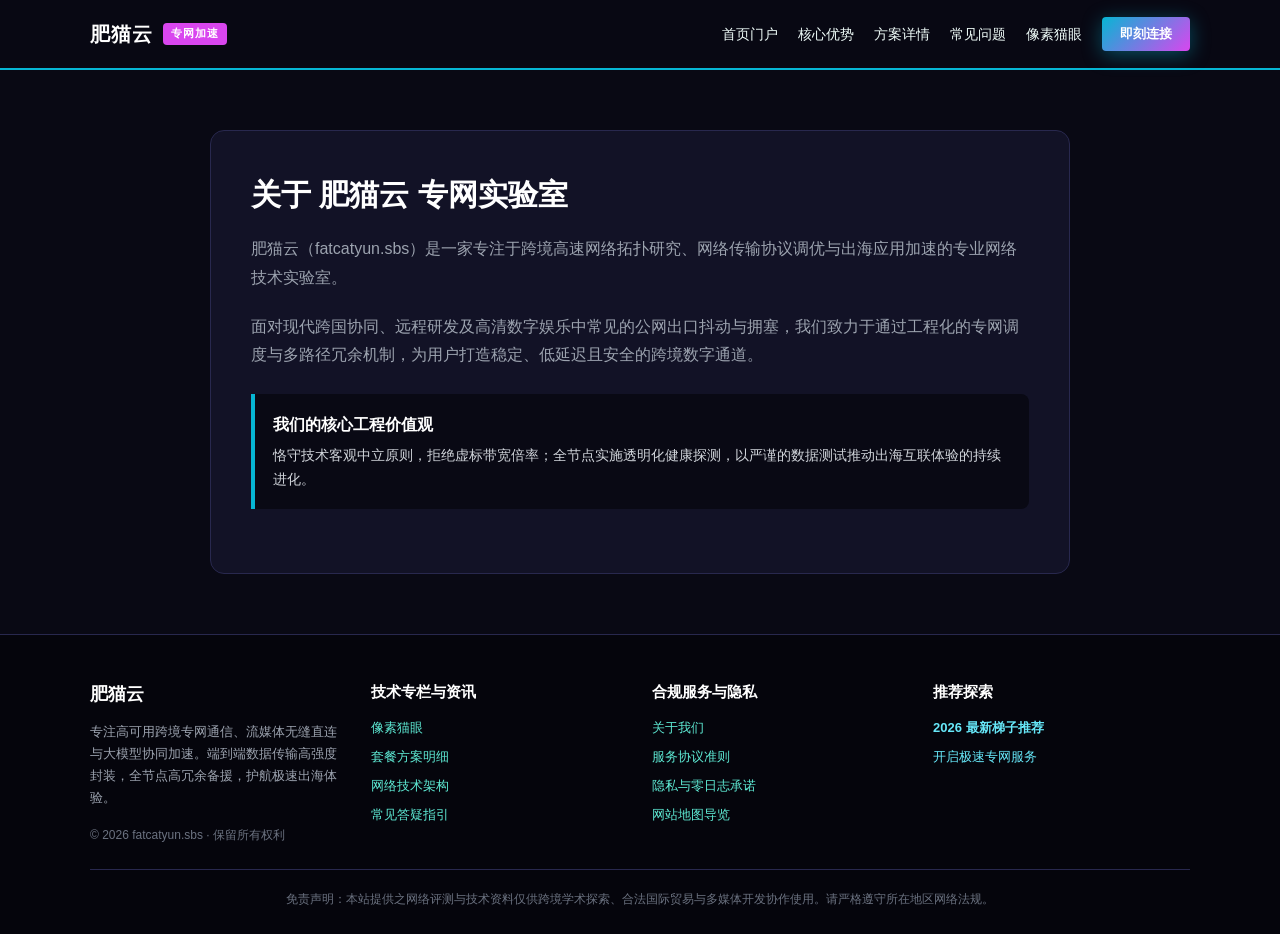
==== about.html @ 489eb7fb "feat: deploy fatcatyun.sbs unique design, card grid, SVG motion & SEO articles" ====
<!DOCTYPE html>
<html lang="zh-CN">
<head>
  <meta charset="UTF-8">
  <meta name="viewport" content="width=device-width, initial-scale=1.0">
  <title>关于极客工程组 - 肥猫云 架构溯源</title>
  <meta name="description" content="了解 肥猫云 极客网络团队如何用严苛的系统工程标准打造跨国连接底座。">
  <link rel="canonical" href="https://fatcatyun.sbs/about.html">
  <link rel="stylesheet" href="style.css">
</head>
<body>
  
  <header class="navbar">
    <div class="container nav-inner">
      <a href="index.html" class="brand-logo">
        <span>肥猫云</span>
        <span class="brand-badge">专网加速</span>
      </a>
      <nav>
        <ul class="nav-links">
          <li><a href="index.html">首页门户</a></li>
          <li><a href="index.html#features">核心优势</a></li>
          <li><a href="index.html#pricing">方案详情</a></li>
          <li><a href="index.html#faq">常见问题</a></li>
          <li><a href="pixel-cat-radar.html">像素猫眼</a></li>
          <li><a href="https://ww012.twilightaff.com/#/?code=A56DH1Af" class="btn-aff-cta" target="_blank" rel="nofollow" style="padding: 7px 18px; font-size: 13px;">即刻连接</a></li>
        </ul>
      </nav>
    </div>
  </header>


  <main style="padding: 60px 0;">
    <div class="container" style="max-width: 860px; background:#121226; border:1px solid #28284e; border-radius:14px; padding:40px;">
      
        <h1 style="font-size:30px; font-weight:800; color:#fff; margin-bottom:16px;">关于 肥猫云 专网实验室</h1>
        <p style="color:#9ca3af; line-height:1.8; margin-bottom:20px;">
          肥猫云（fatcatyun.sbs）是一家专注于跨境高速网络拓扑研究、网络传输协议调优与出海应用加速的专业网络技术实验室。
        </p>
        <p style="color:#9ca3af; line-height:1.8; margin-bottom:20px;">
          面对现代跨国协同、远程研发及高清数字娱乐中常见的公网出口抖动与拥塞，我们致力于通过工程化的专网调度与多路径冗余机制，为用户打造稳定、低延迟且安全的跨境数字通道。
        </p>
        <div style="background:#090914; border-left:4px solid #06b6d4; padding:18px; margin:24px 0; border-radius:0 8px 8px 0;">
          <h4 style="color:#fff; font-size:16px; margin-bottom:6px;">我们的核心工程价值观</h4>
          <p style="color:#d1d5db; font-size:14px; line-height:1.7;">
            恪守技术客观中立原则，拒绝虚标带宽倍率；全节点实施透明化健康探测，以严谨的数据测试推动出海互联体验的持续进化。
          </p>
        </div>
        
    </div>
  </main>

  
  <footer>
    <div class="container">
      <div class="footer-grid">
        <div>
          <div style="font-weight: 800; font-size: 18px; color: #fff; margin-bottom: 12px;">肥猫云</div>
          <p style="line-height: 1.7; font-size: 13px; color: #9ca3af; margin-bottom: 16px;">
            专注高可用跨境专网通信、流媒体无缝直连与大模型协同加速。端到端数据传输高强度封装，全节点高冗余备援，护航极速出海体验。
          </p>
          <div style="font-size: 12px; color: #6b7280;">© 2026 fatcatyun.sbs · 保留所有权利</div>
        </div>
        <div>
          <h4 style="color: #fff; font-size: 15px; margin-bottom: 14px;">技术专栏与资讯</h4>
          <ul class="footer-links">
            <li><a href="pixel-cat-radar.html">像素猫眼</a></li>
            <li><a href="index.html#pricing">套餐方案明细</a></li>
            <li><a href="index.html#features">网络技术架构</a></li>
            <li><a href="index.html#faq">常见答疑指引</a></li>
          </ul>
        </div>
        <div>
          <h4 style="color: #fff; font-size: 15px; margin-bottom: 14px;">合规服务与隐私</h4>
          <ul class="footer-links">
            <li><a href="about.html">关于我们</a></li>
            <li><a href="terms.html">服务协议准则</a></li>
            <li><a href="privacy.html">隐私与零日志承诺</a></li>
            <li><a href="sitemap.html">网站地图导览</a></li>
          </ul>
        </div>
        <div>
          <h4 style="color: #fff; font-size: 15px; margin-bottom: 14px;">推荐探索</h4>
          <ul class="footer-links">
            <li><a href="https://dajichang.mom/" target="_blank" style="color: #67e8f9; font-weight: 600;">2026 最新梯子推荐</a></li>
            <li><a href="https://ww012.twilightaff.com/#/?code=A56DH1Af" target="_blank" rel="nofollow" style="color: #67e8f9;">开启极速专网服务</a></li>
          </ul>
        </div>
      </div>
      <div style="border-top: 1px solid #28284e; padding-top: 20px; text-align: center; font-size: 12px; color: #6b7280;">
        免责声明：本站提供之网络评测与技术资料仅供跨境学术探索、合法国际贸易与多媒体开发协作使用。请严格遵守所在地区网络法规。
      </div>
    </div>
  </footer>

</body>
</html>
---- style.css ----
/* Cyber Pixel Cat - fatcatyun.sbs */
* { margin: 0; padding: 0; box-sizing: border-box; }
html { scroll-behavior: smooth; }
body { background-color: #090914; color: #f0fdfa; font-family: 'JetBrains Mono', Consolas, -apple-system, sans-serif; line-height: 1.6; overflow-x: hidden; }
.container { max-width: 1140px; margin: 0 auto; padding: 0 20px; }
a { text-decoration: none; color: inherit; transition: all 0.2s ease; }

/* Navbar */
.navbar { background: rgba(9, 9, 20, 0.92); backdrop-filter: blur(16px); border-bottom: 2px solid #06b6d4; position: sticky; top: 0; z-index: 100; }
.nav-inner { display: flex; align-items: center; justify-content: space-between; height: 68px; }
.brand-logo { display: flex; align-items: center; gap: 10px; font-weight: 900; font-size: 20px; color: #fff; letter-spacing: 1px; }
.brand-badge { background: #d946ef; color: #fff; font-size: 11px; padding: 2px 8px; border-radius: 4px; font-weight: 700; }
.nav-links { display: flex; gap: 20px; align-items: center; list-style: none; font-size: 14px; }
.nav-links a:hover { color: #67e8f9; text-shadow: 0 0 8px #06b6d4; }

/* Hero */
.hero-section { padding: 75px 0 65px; background: radial-gradient(circle at 50% 20%, rgba(6, 182, 212, 0.12) 0%, transparent 70%); }
.hero-grid { display: grid; grid-template-columns: 1.15fr 0.85fr; gap: 40px; align-items: center; }
.hero-tag { display: inline-block; background: rgba(6, 182, 212, 0.15); color: #67e8f9; border: 1px solid #06b6d4; padding: 4px 12px; font-size: 12px; letter-spacing: 1px; margin-bottom: 16px; text-transform: uppercase; }
.hero-title { font-size: 36px; line-height: 1.25; font-weight: 900; color: #fff; margin-bottom: 16px; text-shadow: 0 0 20px rgba(6, 182, 212, 0.3); }
.hero-title-highlight { color: #67e8f9; }
.hero-desc { font-size: 15px; color: #99f6e4; line-height: 1.7; margin-bottom: 26px; }
.hero-actions { display: flex; gap: 16px; align-items: center; flex-wrap: wrap; margin-bottom: 24px; }
.btn-aff-cta { display: inline-flex; align-items: center; justify-content: center; padding: 12px 28px; font-weight: 800; font-size: 14px; border-radius: 4px; background: linear-gradient(135deg, #06b6d4, #d946ef); color: #fff; box-shadow: 0 4px 20px rgba(6, 182, 212, 0.4); }
.btn-aff-cta:hover { transform: translateY(-2px); box-shadow: 0 8px 25px rgba(6, 182, 212, 0.6); }
.btn-tizi-dofollow { display: inline-flex; align-items: center; justify-content: center; padding: 11px 24px; font-weight: 700; font-size: 14px; border-radius: 4px; border: 1.5px solid #28284e; background: #121226; color: #67e8f9; }
.btn-tizi-dofollow:hover { border-color: #67e8f9; background: #1a1a36; }

/* Features */
.features-grid { display: grid; grid-template-columns: repeat(auto-fit, minmax(260px, 1fr)); gap: 24px; }
.feature-card { background: #121226; border: 1px solid #28284e; border-radius: 8px; padding: 24px; transition: transform 0.25s ease, border-color 0.25s ease; }
.feature-card:hover { transform: translateY(-4px); border-color: #06b6d4; }
.feature-icon { font-size: 26px; margin-bottom: 12px; display: inline-block; }
.feature-title { font-size: 17px; font-weight: 700; color: #fff; margin-bottom: 8px; }
.feature-desc { font-size: 13px; color: #99f6e4; line-height: 1.6; }

/* Pricing */
.pricing-section { padding: 70px 0; background: #090914; }
.pricing-grid { display: grid; grid-template-columns: repeat(auto-fit, minmax(280px, 1fr)); gap: 28px; }
.price-card { background: #121226; border: 1px solid #28284e; border-radius: 8px; padding: 30px 22px; position: relative; display: flex; flex-direction: column; text-align: center; }
.price-card.featured { border-color: #06b6d4; box-shadow: 0 0 25px rgba(6, 182, 212, 0.25); }
.price-tag { font-size: 34px; font-weight: 800; color: #fff; margin: 14px 0; }
.price-tag span { font-size: 13px; font-weight: 400; color: #99f6e4; }
.price-features { list-style: none; margin: 18px 0; text-align: left; font-size: 13px; color: #ccfbf1; line-height: 2; }
.price-features li::before { content: "> "; color: #67e8f9; }

/* Footer */
footer { background: #05050c; border-top: 1px solid #28284e; padding: 45px 0 25px; font-size: 13px; color: #5eead4; }
.footer-grid { display: grid; grid-template-columns: repeat(auto-fit, minmax(200px, 1fr)); gap: 24px; margin-bottom: 24px; }
.footer-links { list-style: none; display: flex; flex-direction: column; gap: 8px; }
.footer-links a:hover { color: #fff; }

@media(max-width: 868px) {
  .hero-grid { grid-template-columns: 1fr; text-align: center; }
  .hero-actions { justify-content: center; }
  .nav-links { display: none; }
}

/* Article Card Grid & Hover Effects */
.article-card { transition: transform 0.25s ease, box-shadow 0.25s ease, border-color 0.25s ease; }
.article-card:hover { transform: translateY(-4px); border-color: #06b6d4 !important; box-shadow: 0 10px 25px rgba(0,0,0,0.25) !important; }
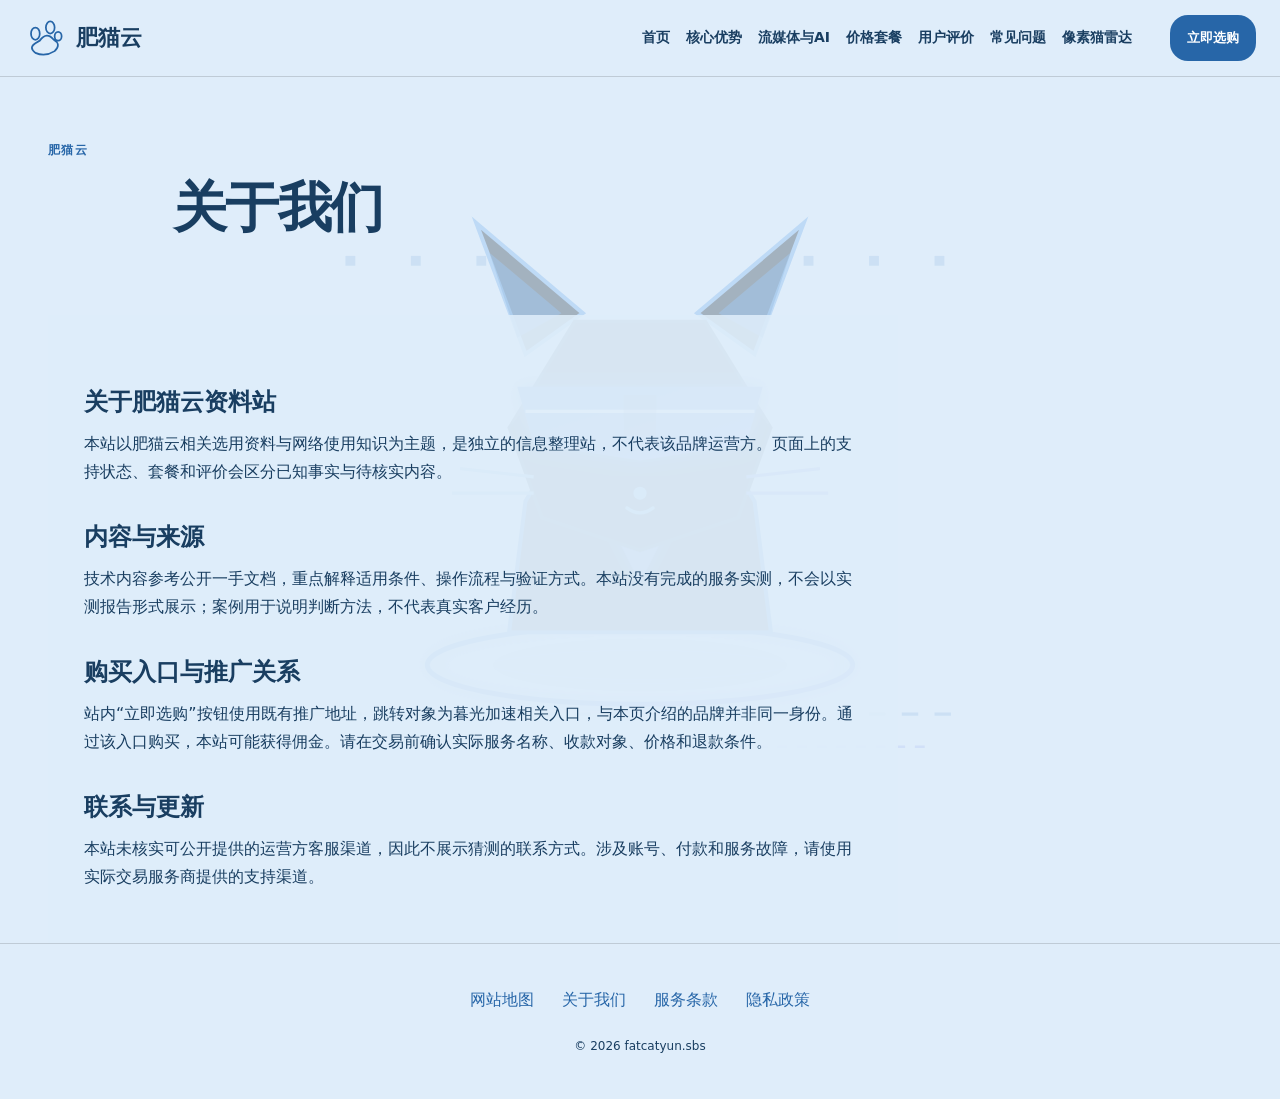
==== commit 281066f0: "Update layout: single-row nav, prominent hyperlinks, clickable cards, remove menu suffix" ====
--- a/about.html
+++ b/about.html
@@ -1,97 +1,81 @@
 <!DOCTYPE html>
-<html lang="zh-CN">
-<head>
-  <meta charset="UTF-8">
-  <meta name="viewport" content="width=device-width, initial-scale=1.0">
-  <title>关于极客工程组 - 肥猫云 架构溯源</title>
-  <meta name="description" content="了解 肥猫云 极客网络团队如何用严苛的系统工程标准打造跨国连接底座。">
-  <link rel="canonical" href="https://fatcatyun.sbs/about.html">
-  <link rel="stylesheet" href="style.css">
-</head>
-<body>
-  
-  <header class="navbar">
-    <div class="container nav-inner">
-      <a href="index.html" class="brand-logo">
-        <span>肥猫云</span>
-        <span class="brand-badge">专网加速</span>
-      </a>
-      <nav>
-        <ul class="nav-links">
-          <li><a href="index.html">首页门户</a></li>
-          <li><a href="index.html#features">核心优势</a></li>
-          <li><a href="index.html#pricing">方案详情</a></li>
-          <li><a href="index.html#faq">常见问题</a></li>
-          <li><a href="pixel-cat-radar.html">像素猫眼</a></li>
-          <li><a href="https://ww012.twilightaff.com/#/?code=A56DH1Af" class="btn-aff-cta" target="_blank" rel="nofollow" style="padding: 7px 18px; font-size: 13px;">即刻连接</a></li>
-        </ul>
-      </nav>
-    </div>
-  </header>
+<html lang="zh-CN"><head><meta charset="UTF-8"><meta name="viewport" content="width=device-width,initial-scale=1"><title>关于我们｜肥猫云·像素猫雷达</title><meta name="description" content="像素猫雷达的关于我们：说明肥猫云资料整理、内容使用与第三方服务边界。"><meta name="keywords" content="肥猫云,关于我们,像素猫雷达,网络使用指南"><link rel="canonical" href="https://fatcatyun.sbs/about.html"><meta property="og:type" content="website"><meta property="og:title" content="关于我们｜肥猫云·像素猫雷达"><meta property="og:description" content="像素猫雷达的关于我们：说明肥猫云资料整理、内容使用与第三方服务边界。"><meta property="og:url" content="https://fatcatyun.sbs/about.html"><meta property="og:image" content="https://fatcatyun.sbs/share.png"><meta property="og:locale" content="zh_CN"><link rel="icon" href="favicon.svg" type="image/svg+xml"><link rel="stylesheet" href="style.css"><script defer src="menu.js"></script><script type="application/ld+json">{"@context": "https://schema.org", "@type": "WebPage", "name": "关于我们｜肥猫云·像素猫雷达", "url": "https://fatcatyun.sbs/about.html", "description": "像素猫雷达的关于我们：说明肥猫云资料整理、内容使用与第三方服务边界。", "inLanguage": "zh-CN"}</script></head><body class="site-8 hero-D review-2 faq-2 nav-1"><div class="site-art" aria-hidden="true"><svg viewBox="0 0 520 440" width="100%" height="100%" xmlns="http://www.w3.org/2000/svg" style="max-height: 400px;">
+  <defs>
+    <linearGradient id="cyberCatGrad" x1="0" y1="0" x2="1" y2="1">
+      <stop offset="0%" stop-color="#186bc2"/>
+      <stop offset="100%" stop-color="#5269e3"/>
+    </linearGradient>
+    <filter id="pixelGlow" x="-20%" y="-20%" width="140%" height="140%">
+      <feGaussianBlur stdDeviation="6" result="blur" />
+      <feComposite in="SourceGraphic" in2="blur" operator="over" />
+    </filter>
+  </defs>
+  <style>
+    @keyframes pixelBounce {
+      0%, 100% { transform: translateY(0px); }
+      50% { transform: translateY(-12px); }
+    }
+    @keyframes glitchEye {
+      0%, 90%, 100% { transform: scaleY(1); }
+      95% { transform: scaleY(0.1); }
+    }
+    @keyframes dataPulse {
+      0%, 100% { opacity: 0.3; }
+      50% { opacity: 0.9; }
+    }
+    .pixel-cat-root { animation: pixelBounce 4s ease-in-out infinite; transform-origin: center; }
+    .cyber-glasses { animation: glitchEye 5s ease-in-out infinite; transform-origin: center; }
+    .matrix-dot { animation: dataPulse 2s ease-in-out infinite; }
+  </style>
 
+  <!-- Cyber Grid Matrix Backdrop -->
+  <g opacity="0.3" fill="#186bc2">
+    <rect x="80" y="80" width="6" height="6" class="matrix-dot" />
+    <rect x="120" y="80" width="6" height="6" />
+    <rect x="160" y="80" width="6" height="6" class="matrix-dot" />
+    <rect x="360" y="80" width="6" height="6" />
+    <rect x="400" y="80" width="6" height="6" class="matrix-dot" />
+    <rect x="440" y="80" width="6" height="6" />
+    <line x1="60" y1="360" x2="460" y2="360" stroke="#186bc2" stroke-width="2" stroke-dasharray="10,10" />
+    <line x1="80" y1="380" x2="440" y2="380" stroke="#5269e3" stroke-width="1.5" stroke-dasharray="6,6" />
+  </g>
 
-  <main style="padding: 60px 0;">
-    <div class="container" style="max-width: 860px; background:#121226; border:1px solid #28284e; border-radius:14px; padding:40px;">
-      
-        <h1 style="font-size:30px; font-weight:800; color:#fff; margin-bottom:16px;">关于 肥猫云 专网实验室</h1>
-        <p style="color:#9ca3af; line-height:1.8; margin-bottom:20px;">
-          肥猫云（fatcatyun.sbs）是一家专注于跨境高速网络拓扑研究、网络传输协议调优与出海应用加速的专业网络技术实验室。
-        </p>
-        <p style="color:#9ca3af; line-height:1.8; margin-bottom:20px;">
-          面对现代跨国协同、远程研发及高清数字娱乐中常见的公网出口抖动与拥塞，我们致力于通过工程化的专网调度与多路径冗余机制，为用户打造稳定、低延迟且安全的跨境数字通道。
-        </p>
-        <div style="background:#090914; border-left:4px solid #06b6d4; padding:18px; margin:24px 0; border-radius:0 8px 8px 0;">
-          <h4 style="color:#fff; font-size:16px; margin-bottom:6px;">我们的核心工程价值观</h4>
-          <p style="color:#d1d5db; font-size:14px; line-height:1.7;">
-            恪守技术客观中立原则，拒绝虚标带宽倍率；全节点实施透明化健康探测，以严谨的数据测试推动出海互联体验的持续进化。
-          </p>
-        </div>
-        
-    </div>
-  </main>
+  <!-- Pixel / Low-Poly Cyber Cat -->
+  <g class="pixel-cat-root">
+    <!-- Neon Hologram Platform Ring -->
+    <ellipse cx="260" cy="330" rx="130" ry="24" fill="none" stroke="url(#cyberCatGrad)" stroke-width="3" filter="url(#pixelGlow)" />
+    <ellipse cx="260" cy="330" rx="90" ry="16" fill="#186bc2" opacity="0.15" />
 
-  
-  <footer>
-    <div class="container">
-      <div class="footer-grid">
-        <div>
-          <div style="font-weight: 800; font-size: 18px; color: #fff; margin-bottom: 12px;">肥猫云</div>
-          <p style="line-height: 1.7; font-size: 13px; color: #9ca3af; margin-bottom: 16px;">
-            专注高可用跨境专网通信、流媒体无缝直连与大模型协同加速。端到端数据传输高强度封装，全节点高冗余备援，护航极速出海体验。
-          </p>
-          <div style="font-size: 12px; color: #6b7280;">© 2026 fatcatyun.sbs · 保留所有权利</div>
-        </div>
-        <div>
-          <h4 style="color: #fff; font-size: 15px; margin-bottom: 14px;">技术专栏与资讯</h4>
-          <ul class="footer-links">
-            <li><a href="pixel-cat-radar.html">像素猫眼</a></li>
-            <li><a href="index.html#pricing">套餐方案明细</a></li>
-            <li><a href="index.html#features">网络技术架构</a></li>
-            <li><a href="index.html#faq">常见答疑指引</a></li>
-          </ul>
-        </div>
-        <div>
-          <h4 style="color: #fff; font-size: 15px; margin-bottom: 14px;">合规服务与隐私</h4>
-          <ul class="footer-links">
-            <li><a href="about.html">关于我们</a></li>
-            <li><a href="terms.html">服务协议准则</a></li>
-            <li><a href="privacy.html">隐私与零日志承诺</a></li>
-            <li><a href="sitemap.html">网站地图导览</a></li>
-          </ul>
-        </div>
-        <div>
-          <h4 style="color: #fff; font-size: 15px; margin-bottom: 14px;">推荐探索</h4>
-          <ul class="footer-links">
-            <li><a href="https://dajichang.mom/" target="_blank" style="color: #67e8f9; font-weight: 600;">2026 最新梯子推荐</a></li>
-            <li><a href="https://ww012.twilightaff.com/#/?code=A56DH1Af" target="_blank" rel="nofollow" style="color: #67e8f9;">开启极速专网服务</a></li>
-          </ul>
-        </div>
-      </div>
-      <div style="border-top: 1px solid #28284e; padding-top: 20px; text-align: center; font-size: 12px; color: #6b7280;">
-        免责声明：本站提供之网络评测与技术资料仅供跨境学术探索、合法国际贸易与多媒体开发协作使用。请严格遵守所在地区网络法规。
-      </div>
-    </div>
-  </footer>
+    <!-- Cat Body Polygonal Shell -->
+    <path d="M190 230 L220 180 L300 180 L330 230 L340 310 L180 310 Z" fill="#121c26" stroke="#186bc2" stroke-width="2.5" />
+    <!-- Chest Glow Core -->
+    <polygon points="240,240 280,240 260,280" fill="#5269e3" opacity="0.8" filter="url(#pixelGlow)" />
 
-</body>
-</html>
+    <!-- Triangular Cyber Ears with Neon Trim -->
+    <polygon points="190,140 160,60 225,115" fill="#1d2b39" stroke="#73afed" stroke-width="2.5" />
+    <polygon points="185,130 168,78 212,115" fill="#186bc2" opacity="0.6" />
+
+    <polygon points="330,140 360,60 295,115" fill="#1d2b39" stroke="#73afed" stroke-width="2.5" />
+    <polygon points="335,130 352,78 308,115" fill="#186bc2" opacity="0.6" />
+
+    <!-- Cat Head Polygon -->
+    <polygon points="180,185 220,120 300,120 340,185 320,240 260,260 200,240" fill="#172431" stroke="#273b4f" stroke-width="2" />
+
+    <!-- Vaporwave Cyber Sunglasses / Visor -->
+    <g class="cyber-glasses" filter="url(#pixelGlow)">
+      <polygon points="185,160 335,160 325,195 260,205 195,195" fill="url(#cyberCatGrad)" />
+      <line x1="190" y1="175" x2="330" y2="175" stroke="#fff" stroke-width="2" />
+      <rect x="250" y="165" width="20" height="25" fill="#172431" opacity="0.3" />
+    </g>
+
+    <!-- Neon Whiskers (Vector Beams) -->
+    <line x1="150" y1="210" x2="195" y2="215" stroke="#73afed" stroke-width="2" />
+    <line x1="145" y1="225" x2="195" y2="225" stroke="#73afed" stroke-width="2" />
+    <line x1="370" y1="210" x2="325" y2="215" stroke="#5269e3" stroke-width="2" />
+    <line x1="375" y1="225" x2="325" y2="225" stroke="#5269e3" stroke-width="2" />
+
+    <!-- Snout & Cyber Smile -->
+    <circle cx="260" cy="225" r="4" fill="#73afed" />
+    <path d="M252 234 Q260 240 268 234" fill="none" stroke="#73afed" stroke-width="2" stroke-linecap="round" />
+  </g>
+</svg></div><header class="site-header"><div class="nav-wrap"><a class="brand" href="index.html"><svg class="brand-mark" viewBox="0 0 48 48" aria-hidden="true"><path d="M13 30Q5 35 13 41Q24 46 35 39Q43 31 34 26Q26 16 18 27Z M8 19a5 7 0 1 0 10 0a5 7 0 1 0-10 0 M25 12a5 7 0 1 0 10 0a5 7 0 1 0-10 0 M35 22a4 5 0 1 0 8 0a4 5 0 1 0-8 0" fill="none" stroke="currentColor" stroke-width="2" stroke-linecap="round" stroke-linejoin="round"/></svg><span>肥猫云</span></a><nav id="site-menu" aria-label="主导航"><a href="index.html">首页</a><a href="index.html#features">核心优势</a><a href="index.html#streaming">流媒体与AI</a><a href="index.html#pricing">价格套餐</a><a href="index.html#testimonials">用户评价</a><a href="index.html#faq">常见问题</a><a href="pixel-cat-radar.html">像素猫雷达</a></nav><div class="nav-actions"><a class="button compact" href="https://ww012.twilightaff.com/#/?code=A56DH1Af" target="_blank" rel="sponsored nofollow noopener">立即选购</a><button type="button" class="menu-toggle" aria-label="切换主导航菜单" aria-controls="site-menu" aria-expanded="false"><span></span><span></span></button></div></div></header><main class="site-main"><header class="page-heading"><span class="eyebrow">肥猫云</span><h1>关于我们</h1></header><div class="prose"><h2>关于肥猫云资料站</h2><p>本站以肥猫云相关选用资料与网络使用知识为主题，是独立的信息整理站，不代表该品牌运营方。页面上的支持状态、套餐和评价会区分已知事实与待核实内容。</p><h2>内容与来源</h2><p>技术内容参考公开一手文档，重点解释适用条件、操作流程与验证方式。本站没有完成的服务实测，不会以实测报告形式展示；案例用于说明判断方法，不代表真实客户经历。</p><h2>购买入口与推广关系</h2><p>站内“立即选购”按钮使用既有推广地址，跳转对象为暮光加速相关入口，与本页介绍的品牌并非同一身份。通过该入口购买，本站可能获得佣金。请在交易前确认实际服务名称、收款对象、价格和退款条件。</p><h2>联系与更新</h2><p>本站未核实可公开提供的运营方客服渠道，因此不展示猜测的联系方式。涉及账号、付款和服务故障，请使用实际交易服务商提供的支持渠道。</p></div></main><footer class="site-footer"><nav aria-label="页脚导航"><a href="sitemap.html">网站地图</a><a href="about.html">关于我们</a><a href="terms.html">服务条款</a><a href="privacy.html">隐私政策</a></nav><p>© 2026 fatcatyun.sbs</p></footer></body></html>
--- a/style.css
+++ b/style.css
@@ -1,61 +1,187 @@
-/* Cyber Pixel Cat - fatcatyun.sbs */
-* { margin: 0; padding: 0; box-sizing: border-box; }
-html { scroll-behavior: smooth; }
-body { background-color: #090914; color: #f0fdfa; font-family: 'JetBrains Mono', Consolas, -apple-system, sans-serif; line-height: 1.6; overflow-x: hidden; }
-.container { max-width: 1140px; margin: 0 auto; padding: 0 20px; }
-a { text-decoration: none; color: inherit; transition: all 0.2s ease; }
+:root{--bg:#dfedfa;--ink:#193e61;--accent:#2766a8;--panel:#ffffff70;--line:#00000025;--button-ink:#ffffff;--font:system-ui,-apple-system,"Microsoft YaHei",sans-serif;--width:1240px;--radius:18px;}
+*{box-sizing:border-box}html{scroll-behavior:smooth}body{margin:0;background:var(--bg);color:var(--ink);font-family:var(--font);line-height:1.75}a{color:var(--accent);text-decoration-thickness:1px;text-underline-offset:4px}a:visited{color:var(--accent)}a:hover{text-decoration:underline}button,a{-webkit-tap-highlight-color:transparent}button{font:inherit}a:focus-visible,button:focus-visible,summary:focus-visible{outline:3px solid var(--accent);outline-offset:5px}svg{max-width:100%}h1,h2,h3,p{margin-top:0}h1{font-size:clamp(30px,4.2vw,58px);line-height:1.2;letter-spacing:-.025em;max-width:19ch}h2{font-size:clamp(25px,3vw,38px);line-height:1.3;margin-bottom:12px}h3{font-size:19px;line-height:1.5}p{overflow-wrap:anywhere}img{max-width:100%;height:auto}.site-header{position:sticky;top:0;z-index:20;background:var(--bg);border-bottom:1px solid var(--line)}.nav-wrap{max-width:1440px;padding:15px 24px;margin:auto;display:flex;align-items:center;gap:24px}.brand{color:var(--ink)!important;display:flex;align-items:center;gap:10px;font-weight:800;white-space:nowrap;text-decoration:none;font-size:22px}.brand-mark{width:42px;height:42px;color:var(--accent)}#site-menu{display:flex;gap:17px;margin-left:auto;align-items:center}#site-menu a{font:600 13px/1.4 system-ui,sans-serif;text-decoration:none;color:var(--ink);white-space:nowrap}#site-menu a:hover{color:var(--accent)}.nav-actions{display:flex;align-items:center;gap:10px;margin-left:auto}.button{display:inline-flex;align-items:center;justify-content:center;background:var(--accent);color:var(--button-ink)!important;padding:13px 24px;border-radius:var(--radius);font:700 15px/1.5 system-ui,sans-serif;text-decoration:none;min-height:46px;white-space:nowrap}.button:hover{filter:brightness(.94);text-decoration:none}.compact{font-size:13px;padding:10px 17px}.menu-toggle{display:none;width:44px;height:44px;border:1px solid var(--line);background:transparent;border-radius:8px;color:var(--ink);align-items:center;justify-content:center;flex-direction:column;gap:6px}.menu-toggle span{display:block;width:20px;height:2px;background:currentColor}.site-main{max-width:var(--width);margin:auto;padding:0 28px;position:relative;z-index:1}.hero-section{min-height:600px;padding:72px 0;display:grid;grid-template-columns:1.1fr .9fr;gap:52px;align-items:center}.hero-intro{font-size:18px;max-width:40em}.eyebrow{display:block;color:var(--accent);font:700 12px/1.6 system-ui,sans-serif;letter-spacing:.12em;margin-bottom:16px}.hero-actions{display:flex;gap:24px;align-items:center;flex-wrap:wrap;margin-top:30px}.text-button{font-weight:700;min-height:44px;display:inline-flex;align-items:center}.hero-art{min-width:0;width:100%;display:flex;justify-content:center;align-items:center;animation:art-sway 9s ease-in-out infinite}.hero-art>svg{width:100%;height:auto!important;aspect-ratio:13/11;max-height:460px!important}.hero-A .hero-art{grid-column:1;grid-row:1}.hero-A .hero-copy{grid-column:2}.hero-C .hero-section{grid-template-columns:1fr;text-align:center;gap:28px;padding-bottom:40px}.hero-C h1,.hero-C .hero-intro{margin-left:auto;margin-right:auto}.hero-C .hero-actions{justify-content:center}.hero-C .hero-art{width:min(660px,100%);margin:auto}.hero-D .hero-section{display:block;text-align:center;min-height:620px;padding-top:130px}.hero-D h1,.hero-D .hero-intro{margin-left:auto;margin-right:auto}.hero-D .hero-actions{justify-content:center}.hero-D .hero-section>.hero-art{display:none}.site-art{position:fixed;inset:70px 0 0;pointer-events:none;z-index:0;display:flex;align-items:center;justify-content:center;opacity:.15;animation:art-sway 12s ease-in-out infinite}.site-art>svg{width:85vw;height:80vh!important;max-height:none!important}.section{padding:70px 0;border-top:1px solid var(--line);scroll-margin-top:100px}.section-heading{margin-bottom:32px}.section-intro{max-width:750px;margin-bottom:26px}.features{display:grid;gap:24px}.feature{display:flex;gap:20px;padding:24px;border:1px solid var(--line);border-radius:var(--radius);background:var(--panel)}.feature>svg{width:46px;height:46px;flex-shrink:0;color:var(--accent)}.feature p{margin-bottom:0}.features.tiles{grid-template-columns:repeat(2,minmax(0,1fr))}.features.rail{grid-template-columns:repeat(4,minmax(0,1fr))}.features.rail .feature{display:block;padding:22px 18px}.features.rail .feature svg{margin-bottom:14px}.features.list .feature{border-width:0 0 1px;border-radius:0;background:transparent}.features.list{grid-template-columns:1fr}.features.list .feature>div{display:grid;grid-template-columns:220px 1fr;gap:28px}.use-cases{display:grid;gap:24px}.use-cases.columns{grid-template-columns:repeat(3,minmax(0,1fr))}.use-case{padding:28px;background:var(--panel);border-radius:var(--radius);position:relative;border:1px solid var(--line)}.use-cases.rows .use-case{display:grid;grid-template-columns:50px 170px 1fr;gap:12px 24px;align-items:start}.use-cases.rows .use-case>p:not(.platforms),.use-cases.rows .status{grid-column:3}.use-cases.steps .use-case:nth-child(2){margin-left:7%}.use-cases.steps .use-case:nth-child(3){margin-left:14%}.item-no,.review-mark{color:var(--accent);font-size:26px;font-weight:700}.platforms{font-size:14px;color:var(--accent)}.status{font-size:12px;border-top:1px solid var(--line);padding-top:10px;display:block}.plans{display:grid;gap:22px}.plans.cards{grid-template-columns:repeat(3,minmax(0,1fr))}.plan{padding:28px;border:1px solid var(--line);border-radius:var(--radius);background:var(--panel)}.price-value{font-size:24px;font-weight:700;color:var(--accent)}dl{margin:20px 0}dl>div{display:flex;justify-content:space-between;gap:12px;padding:10px 0;border-bottom:1px solid var(--line);font-size:14px}dd{margin:0}.plans.table .plan{display:grid;grid-template-columns:1fr 1fr 2fr;gap:8px 24px;align-items:center}.plans.table .plan>h3{grid-column:1}.plans.table .price-value{grid-column:2;grid-row:1/3}.plans.table dl{grid-column:3;grid-row:1/4;margin:0}.plans.table .small{grid-column:1/3}.small{font-size:12px;opacity:.8}.reviews{display:grid;grid-template-columns:repeat(3,minmax(0,1fr));gap:28px}.review{padding:28px 0;border-top:3px solid var(--accent)}.review h3{margin-top:16px}.faq-list{max-width:900px}.faq-list details{padding:18px 0;border-bottom:1px solid var(--line)}summary{cursor:pointer;font-weight:700;padding-right:20px}details p{margin:16px 0 4px;max-width:75ch}.site-footer{position:relative;z-index:1;padding:42px 24px;border-top:1px solid var(--line);background:var(--bg);text-align:center}.site-footer nav{display:flex;gap:28px;justify-content:center;flex-wrap:wrap}.site-footer p{font-size:12px;margin:22px 0 0}.page-heading{padding:64px 0 38px}.page-heading h1{max-width:25ch}.article-list{display:grid;gap:28px;padding-bottom:70px;counter-reset:stories}.article-card{border:1px solid var(--line);background:var(--panel);border-radius:var(--radius);padding:30px;counter-increment:stories;position:relative}.article-card::before{content:counter(stories,decimal-leading-zero);display:block;font-size:26px;color:var(--accent);margin-bottom:16px}.article-card h2{font-size:23px}.article-card p{margin-bottom:20px}.article-list.split{grid-template-columns:repeat(2,minmax(0,1fr))}.article-list.stack{grid-template-columns:1fr}.article-list.stack .article-card{display:grid;grid-template-columns:64px 1fr 1fr;gap:20px}.article-list.stack .article-card a{grid-column:2}.article-list.mosaic{grid-template-columns:repeat(3,minmax(0,1fr))}.article-list.mosaic .article-card:first-child{grid-column:span 2}.article-page{max-width:850px;margin:auto;padding:56px 0 80px}.article-page h1{max-width:100%;font-size:clamp(28px,3.5vw,44px)}.article-page .lead{font-size:18px;padding-bottom:24px;border-bottom:1px solid var(--line)}.article-body h2{font-size:25px;margin:40px 0 18px}.article-body p{font-size:17px;line-height:1.95;margin-bottom:20px}.article-body a,.article-body a:visited{color:var(--accent);font-weight:700}.sources{margin-top:40px;padding-top:20px;border-top:1px solid var(--line);font-size:12px}.sources p{overflow-wrap:anywhere}.prose{max-width:850px;padding-bottom:60px}.prose h2{font-size:24px;margin-top:36px}.map-links{list-style:none;padding:0;display:grid;gap:14px}.site-0 .section-heading,.site-6 .section-heading,.site-12 .section-heading{border-left:5px solid var(--accent);padding-left:22px}.site-1 .section-heading,.site-7 .section-heading,.site-13 .section-heading{text-align:center}.site-2 .section-heading,.site-8 .section-heading,.site-14 .section-heading{display:flex;align-items:baseline;gap:30px;flex-wrap:wrap}.site-3 .section,.site-9 .section,.site-15 .section{border-top-width:3px}.site-4 .feature,.site-10 .feature,.site-16 .feature{border-inline-start:5px solid var(--accent)}.site-5 .use-case,.site-11 .use-case,.site-17 .use-case{border-top:4px solid var(--accent)}@keyframes art-sway{0%,100%{transform:translateY(0)}50%{transform:translateY(-8px)}}
+@media(max-width:1240px){#site-menu{display:none;position:absolute;left:0;right:0;top:100%;padding:22px;background:var(--bg);border-bottom:1px solid var(--line);box-shadow:0 12px 20px #0001;margin:0;flex-direction:column;align-items:stretch;gap:0}#site-menu.is-open{display:flex}#site-menu a{padding:12px}.menu-toggle{display:flex}.features.rail{grid-template-columns:repeat(2,minmax(0,1fr))}.nav-wrap{position:relative}.nav-actions{margin-left:auto}}
+@media(max-width:768px){.site-main{padding:0 22px}.hero-section,.hero-A .hero-section{grid-template-columns:1fr;gap:24px;padding:42px 0;min-height:0}.hero-A .hero-copy,.hero-A .hero-art{grid-column:auto;grid-row:auto}.hero-A .hero-copy{order:0}.hero-A .hero-art{order:1}.hero-art>svg{max-height:340px!important}.hero-D .hero-section{padding:75px 0;min-height:520px}.hero-intro{font-size:16px}.hero-copy h1{max-width:21ch}.section{padding:48px 0}.features.tiles,.features.rail,.use-cases.columns,.plans.cards,.reviews,.article-list.split,.article-list.mosaic{grid-template-columns:1fr}.features.list .feature>div{display:block}.features.rail .feature{display:flex}.use-cases.rows .use-case{display:block}.use-cases.steps .use-case:nth-child(n){margin-left:0}.plans.table .plan{display:block}.article-list.mosaic .article-card:first-child{grid-column:auto}.article-list.stack .article-card{display:block}.page-heading{padding-top:40px}.article-page{padding-top:38px}.article-body p{font-size:16px}.nav-wrap{padding:12px 16px;gap:12px}.brand{font-size:19px;gap:7px}.brand-mark{width:32px;height:32px}.compact{padding:10px 12px;font-size:12px}.site-footer nav{gap:14px 24px}.site-art{opacity:.09}.section-heading{display:block!important}}
+@media(max-width:360px){.site-main{padding:0 16px}.nav-wrap{padding:10px 12px}.brand-mark{width:28px}.brand{font-size:17px}.nav-actions{gap:7px}.compact{padding:9px}.menu-toggle{width:38px;height:40px}.hero-actions{gap:18px}.feature,.plan,.use-case,.article-card{padding:21px}.hero-copy h1{font-size:29px}}
+@media(prefers-reduced-motion:reduce){html{scroll-behavior:auto}*,*::before,*::after{animation:none!important;transition:none!important}}
 
-/* Navbar */
-.navbar { background: rgba(9, 9, 20, 0.92); backdrop-filter: blur(16px); border-bottom: 2px solid #06b6d4; position: sticky; top: 0; z-index: 100; }
-.nav-inner { display: flex; align-items: center; justify-content: space-between; height: 68px; }
-.brand-logo { display: flex; align-items: center; gap: 10px; font-weight: 900; font-size: 20px; color: #fff; letter-spacing: 1px; }
-.brand-badge { background: #d946ef; color: #fff; font-size: 11px; padding: 2px 8px; border-radius: 4px; font-weight: 700; }
-.nav-links { display: flex; gap: 20px; align-items: center; list-style: none; font-size: 14px; }
-.nav-links a:hover { color: #67e8f9; text-shadow: 0 0 8px #06b6d4; }
+.review-1 .reviews{grid-template-columns:1fr}.review-1 .review{display:grid;grid-template-columns:70px 180px 1fr;gap:14px;align-items:baseline;padding:22px 0;border-top-width:1px}.review-1 .review h3{margin:0}.review-1 .review .small{grid-column:3}.review-2 .reviews{grid-template-columns:1.3fr 1fr}.review-2 .review:first-child{grid-row:span 2;padding:36px;border:1px solid var(--line);border-radius:var(--radius);background:var(--panel)}.faq-1 .faq-list{max-width:none;display:grid;grid-template-columns:1fr 1fr;gap:24px}.faq-1 details:last-child{grid-column:span 2}.faq-2 .faq-list{margin-left:22%;border-left:3px solid var(--accent);padding-left:28px}.site-0 .hero-section{grid-template-columns:1.25fr .75fr}.site-1 .hero-section{grid-template-columns:1.1fr 1fr}.site-4 .hero-section{gap:90px}.site-5 .hero-copy{border-left:3px solid var(--accent);padding-left:30px}.site-6 .hero-art{border:1px solid var(--line);border-radius:50%;padding:25px}.site-7 .hero-section{padding-top:52px}.site-7 .hero-art{max-width:520px}.site-9 h1{font-size:clamp(32px,4.8vw,65px)}.site-10 .hero-section{grid-template-columns:.8fr 1.2fr}.site-11 .hero-copy{max-width:900px;margin:auto}.site-13 .hero-art{max-width:570px}.site-14 .hero-copy{border-bottom:4px solid var(--accent);padding-bottom:32px}.site-15 h1{font-weight:500;letter-spacing:-.04em}.site-17 .hero-section{gap:80px}.site-art{opacity:.3}.hero-D .article-page,.hero-D .prose{background:color-mix(in srgb,var(--bg) 88%,transparent);padding:36px}.hero-D .hero-copy{position:relative}.hero-D .hero-copy::before{content:'';position:absolute;inset:-25px -15px;background:radial-gradient(ellipse,var(--bg),transparent 75%);z-index:-1;pointer-events:none}
+@media(min-width:1241px){.nav-1 .nav-wrap{display:grid;grid-template-columns:1fr auto 1fr;gap:10px 30px}.nav-1 .brand{grid-column:2;grid-row:1;justify-content:center}.nav-1 .nav-actions{grid-column:3;grid-row:1}.nav-1 #site-menu{grid-column:1/4;grid-row:2;justify-content:center;margin:auto;padding-top:6px}.nav-1 .section{scroll-margin-top:160px}.nav-2 .nav-wrap{display:grid;grid-template-columns:auto 1fr auto;gap:10px 35px}.nav-2 .brand{grid-row:1/3}.nav-2 #site-menu{grid-column:2/4;grid-row:2;justify-content:flex-end;margin:0}.nav-2 .nav-actions{grid-column:3;grid-row:1}.nav-2 .section{scroll-margin-top:150px}}
+@media(max-width:768px){.hero-section{grid-template-columns:1fr!important;gap:26px!important}.hero-copy{border-left:0!important;padding-left:0!important}.review-1 .review{display:block}.review-1 .review h3{margin:12px 0}.review-2 .reviews{grid-template-columns:1fr}.review-2 .review:first-child{grid-row:auto;padding:24px}.faq-1 .faq-list{grid-template-columns:1fr;gap:0}.faq-1 details:last-child{grid-column:auto}.faq-2 .faq-list{margin-left:0;padding-left:20px}.site-art{opacity:.22}.hero-D .article-page,.hero-D .prose{padding:26px 10px}}
+.site-2 .site-art{opacity:.85}.site-12 .site-art{opacity:1}.site-12 .site-art path{opacity:.65}.site-16 .site-art{opacity:.6}@media(max-width:768px){.site-2 .site-art{opacity:.7}.site-12 .site-art{opacity:1}.site-16 .site-art{opacity:.5}}.site-5 .hero-art{position:relative}.site-5 .hero-art>svg:first-child{position:absolute;inset:0}.site-5 .coffee-mark{position:relative}.roast-bean{animation:roast-rock 9s ease-in-out infinite}@keyframes roast-rock{0%,100%{transform:rotate(-3deg)}50%{transform:rotate(5deg)}}@media(prefers-reduced-motion:reduce){.roast-bean{animation:none!important}}h1,h2{text-wrap:balance}
+/* Card presentation revision */
+a,a:link,a:visited,a:hover,a:focus{text-decoration:none!important}.features,.features.rail,.features.tiles,.features.list{display:grid;grid-template-columns:repeat(2,minmax(0,1fr));gap:24px}.features.list .feature>div{display:block}.feature,.features.rail .feature{display:block;padding:28px}.feature>svg{margin-bottom:16px}.use-cases,.use-cases.rows,.use-cases.steps,.use-cases.columns{display:grid;grid-template-columns:repeat(3,minmax(0,1fr));gap:24px}.use-cases.rows .use-case{display:block}.use-cases.steps .use-case:nth-child(n){margin-left:0}.plans,.plans.table,.plans.cards{grid-template-columns:repeat(3,minmax(0,1fr));align-items:stretch}.plans.table .plan,.plan{display:flex;flex-direction:column;padding:30px;border-radius:var(--radius)}.plan .price-value{font-size:40px;margin:16px 0}.price-value small{font-size:14px;font-weight:400}.quota{padding:18px 0;border-top:1px solid var(--line);border-bottom:1px solid var(--line)}.quota strong{font-size:28px}.plan ul{padding-left:19px;flex:1}.plan li{margin:14px 0}.reviews,.review-1 .reviews,.review-2 .reviews{display:grid;grid-template-columns:repeat(3,minmax(0,1fr));gap:24px}.review,.review-1 .review,.review-2 .review:first-child{display:block;grid-row:auto;padding:26px;border:1px solid var(--line);border-radius:var(--radius);background:var(--panel)}.faq-1 .faq-list{display:block}.faq-2 .faq-list{margin-left:0}.site-5 .hero-copy{border-left:0;padding-left:0}@media(max-width:768px){.features,.features.rail,.features.tiles,.features.list,.use-cases,.use-cases.rows,.use-cases.steps,.use-cases.columns,.plans,.plans.cards,.plans.table,.reviews,.review-1 .reviews,.review-2 .reviews{grid-template-columns:1fr}}
 
-/* Hero */
-.hero-section { padding: 75px 0 65px; background: radial-gradient(circle at 50% 20%, rgba(6, 182, 212, 0.12) 0%, transparent 70%); }
-.hero-grid { display: grid; grid-template-columns: 1.15fr 0.85fr; gap: 40px; align-items: center; }
-.hero-tag { display: inline-block; background: rgba(6, 182, 212, 0.15); color: #67e8f9; border: 1px solid #06b6d4; padding: 4px 12px; font-size: 12px; letter-spacing: 1px; margin-bottom: 16px; text-transform: uppercase; }
-.hero-title { font-size: 36px; line-height: 1.25; font-weight: 900; color: #fff; margin-bottom: 16px; text-shadow: 0 0 20px rgba(6, 182, 212, 0.3); }
-.hero-title-highlight { color: #67e8f9; }
-.hero-desc { font-size: 15px; color: #99f6e4; line-height: 1.7; margin-bottom: 26px; }
-.hero-actions { display: flex; gap: 16px; align-items: center; flex-wrap: wrap; margin-bottom: 24px; }
-.btn-aff-cta { display: inline-flex; align-items: center; justify-content: center; padding: 12px 28px; font-weight: 800; font-size: 14px; border-radius: 4px; background: linear-gradient(135deg, #06b6d4, #d946ef); color: #fff; box-shadow: 0 4px 20px rgba(6, 182, 212, 0.4); }
-.btn-aff-cta:hover { transform: translateY(-2px); box-shadow: 0 8px 25px rgba(6, 182, 212, 0.6); }
-.btn-tizi-dofollow { display: inline-flex; align-items: center; justify-content: center; padding: 11px 24px; font-weight: 700; font-size: 14px; border-radius: 4px; border: 1.5px solid #28284e; background: #121226; color: #67e8f9; }
-.btn-tizi-dofollow:hover { border-color: #67e8f9; background: #1a1a36; }
+/* Final vertical cards, including the independent article index. */
+.features,.features.rail,.features.tiles,.features.list{grid-template-columns:repeat(4,minmax(0,1fr));align-items:stretch}
+.feature,.features.list .feature,.features.rail .feature{display:flex;flex-direction:column;border:1px solid var(--line);border-radius:var(--radius);background:var(--panel);padding:25px 22px;min-height:275px}
+.features.list .feature>div{display:block}.feature p{font-size:15px}.feature>svg{margin:0 0 18px}.use-case{min-height:280px;display:flex!important;flex-direction:column}.use-case .platforms{margin-top:0}
+.plan{min-height:430px}.plan ul{margin-bottom:0}.reviews .review{min-height:270px}.reviews .review .small{line-height:1.8}
+.article-list,.article-list.split,.article-list.stack,.article-list.mosaic{grid-template-columns:repeat(3,minmax(0,1fr));align-items:stretch}
+.article-list .article-card,.article-list.stack .article-card{display:flex;flex-direction:column;gap:0;min-height:320px;padding:28px}.article-list.mosaic .article-card:first-child{grid-column:auto}.article-card a{margin-top:auto;align-self:flex-start;padding:8px 0}.article-card h2{font-size:22px}
+@media(max-width:1100px) and (min-width:769px){.features,.features.rail,.features.tiles,.features.list{grid-template-columns:repeat(2,minmax(0,1fr))}.article-list,.article-list.split,.article-list.stack,.article-list.mosaic{grid-template-columns:repeat(2,minmax(0,1fr))}.plan{padding:22px!important}.price-value{font-size:34px!important}}
+@media(max-width:768px){.features,.features.rail,.features.tiles,.features.list,.article-list,.article-list.split,.article-list.stack,.article-list.mosaic{grid-template-columns:1fr}.feature,.features.list .feature,.features.rail .feature,.use-case,.reviews .review{min-height:0}.plan{min-height:400px}.article-list .article-card{min-height:265px}.hero-art{max-width:100%}.site-art{max-width:100vw}}
 
-/* Features */
-.features-grid { display: grid; grid-template-columns: repeat(auto-fit, minmax(260px, 1fr)); gap: 24px; }
-.feature-card { background: #121226; border: 1px solid #28284e; border-radius: 8px; padding: 24px; transition: transform 0.25s ease, border-color 0.25s ease; }
-.feature-card:hover { transform: translateY(-4px); border-color: #06b6d4; }
-.feature-icon { font-size: 26px; margin-bottom: 12px; display: inline-block; }
-.feature-title { font-size: 17px; font-weight: 700; color: #fff; margin-bottom: 8px; }
-.feature-desc { font-size: 13px; color: #99f6e4; line-height: 1.6; }
+/* ==========================================================================
+   Navigation Alignment, Article Hyperlinks & Clickable Cards Update
+   ========================================================================== */
 
-/* Pricing */
-.pricing-section { padding: 70px 0; background: #090914; }
-.pricing-grid { display: grid; grid-template-columns: repeat(auto-fit, minmax(280px, 1fr)); gap: 28px; }
-.price-card { background: #121226; border: 1px solid #28284e; border-radius: 8px; padding: 30px 22px; position: relative; display: flex; flex-direction: column; text-align: center; }
-.price-card.featured { border-color: #06b6d4; box-shadow: 0 0 25px rgba(6, 182, 212, 0.25); }
-.price-tag { font-size: 34px; font-weight: 800; color: #fff; margin: 14px 0; }
-.price-tag span { font-size: 13px; font-weight: 400; color: #99f6e4; }
-.price-features { list-style: none; margin: 18px 0; text-align: left; font-size: 13px; color: #ccfbf1; line-height: 2; }
-.price-features li::before { content: "> "; color: #67e8f9; }
-
-/* Footer */
-footer { background: #05050c; border-top: 1px solid #28284e; padding: 45px 0 25px; font-size: 13px; color: #5eead4; }
-.footer-grid { display: grid; grid-template-columns: repeat(auto-fit, minmax(200px, 1fr)); gap: 24px; margin-bottom: 24px; }
-.footer-links { list-style: none; display: flex; flex-direction: column; gap: 8px; }
-.footer-links a:hover { color: #fff; }
-
-@media(max-width: 868px) {
-  .hero-grid { grid-template-columns: 1fr; text-align: center; }
-  .hero-actions { justify-content: center; }
-  .nav-links { display: none; }
+/* 1. Ensure CTA button and all menu items stay on the exact same row */
+.site-header .nav-wrap,
+.nav-0 .nav-wrap,
+.nav-1 .nav-wrap,
+.nav-2 .nav-wrap {
+  display: flex !important;
+  align-items: center !important;
+  justify-content: flex-start !important;
+  gap: 20px !important;
+  flex-wrap: nowrap !important;
+  grid-template-columns: none !important;
+  grid-template-rows: none !important;
 }
 
-/* Article Card Grid & Hover Effects */
-.article-card { transition: transform 0.25s ease, box-shadow 0.25s ease, border-color 0.25s ease; }
-.article-card:hover { transform: translateY(-4px); border-color: #06b6d4 !important; box-shadow: 0 10px 25px rgba(0,0,0,0.25) !important; }
+.site-header .brand,
+.nav-0 .brand,
+.nav-1 .brand,
+.nav-2 .brand {
+  flex-shrink: 0 !important;
+  margin-right: auto !important;
+  grid-column: auto !important;
+  grid-row: auto !important;
+}
+
+.site-header #site-menu,
+.nav-0 #site-menu,
+.nav-1 #site-menu,
+.nav-2 #site-menu {
+  display: flex !important;
+  align-items: center !important;
+  gap: 16px !important;
+  margin: 0 !important;
+  padding: 0 !important;
+  flex-shrink: 0 !important;
+  grid-column: auto !important;
+  grid-row: auto !important;
+}
+
+.site-header #site-menu a,
+.nav-0 #site-menu a,
+.nav-1 #site-menu a,
+.nav-2 #site-menu a {
+  white-space: nowrap !important;
+  font-size: 14px !important;
+}
+
+.site-header .nav-actions,
+.nav-0 .nav-actions,
+.nav-1 .nav-actions,
+.nav-2 .nav-actions {
+  display: flex !important;
+  align-items: center !important;
+  gap: 12px !important;
+  margin-left: 18px !important;
+  flex-shrink: 0 !important;
+  grid-column: auto !important;
+  grid-row: auto !important;
+}
+
+.site-header .nav-actions .button,
+.nav-0 .nav-actions .button,
+.nav-1 .nav-actions .button,
+.nav-2 .nav-actions .button {
+  white-space: nowrap !important;
+}
+
+/* Responsive mobile drawer below 980px */
+@media (max-width: 980px) {
+  .site-header #site-menu,
+  .nav-0 #site-menu,
+  .nav-1 #site-menu,
+  .nav-2 #site-menu {
+    display: none !important;
+    position: absolute !important;
+    left: 0 !important;
+    right: 0 !important;
+    top: 100% !important;
+    padding: 18px 24px !important;
+    background: var(--bg) !important;
+    border-bottom: 1px solid var(--line) !important;
+    box-shadow: 0 12px 24px rgba(0, 0, 0, 0.15) !important;
+    flex-direction: column !important;
+    align-items: stretch !important;
+    gap: 0 !important;
+    z-index: 100 !important;
+  }
+  .site-header #site-menu.is-open,
+  .nav-0 #site-menu.is-open,
+  .nav-1 #site-menu.is-open,
+  .nav-2 #site-menu.is-open {
+    display: flex !important;
+  }
+  .site-header #site-menu a,
+  .nav-0 #site-menu a,
+  .nav-1 #site-menu a,
+  .nav-2 #site-menu a {
+    padding: 12px 0 !important;
+    border-bottom: 1px solid var(--line) !important;
+  }
+  .site-header #site-menu a:last-child,
+  .nav-0 #site-menu a:last-child,
+  .nav-1 #site-menu a:last-child,
+  .nav-2 #site-menu a:last-child {
+    border-bottom: none !important;
+  }
+  .site-header .menu-toggle {
+    display: flex !important;
+  }
+}
+
+/* 2. Article & prose hyperlinks prominent colored styling */
+.article-page a:not(.button):not(.brand),
+.article-body a:not(.button):not(.brand),
+.prose a:not(.button):not(.brand),
+article a:not(.button):not(.brand) {
+  color: var(--accent) !important;
+  font-weight: 700 !important;
+  text-decoration: underline !important;
+  text-decoration-thickness: 2px !important;
+  text-underline-offset: 4px !important;
+  transition: opacity 0.2s ease !important;
+}
+
+.article-page a:not(.button):not(.brand):hover,
+.article-body a:not(.button):not(.brand):hover,
+.prose a:not(.button):not(.brand):hover,
+article a:not(.button):not(.brand):hover {
+  text-decoration: underline !important;
+  opacity: 0.8 !important;
+}
+
+/* 3. Entire Article Card Clickable */
+.article-list .article-card,
+.article-card {
+  position: relative !important;
+  cursor: pointer !important;
+  transition: transform 0.2s ease, box-shadow 0.2s ease, border-color 0.2s ease !important;
+}
+
+.article-list .article-card:hover,
+.article-card:hover {
+  transform: translateY(-4px) !important;
+  box-shadow: 0 10px 24px rgba(0, 0, 0, 0.15) !important;
+  border-color: var(--accent) !important;
+}
+
+.article-card a {
+  color: var(--accent) !important;
+  font-weight: 700 !important;
+  position: static !important;
+}
+
+.article-card a::after {
+  content: "" !important;
+  position: absolute !important;
+  inset: 0 !important;
+  z-index: 2 !important;
+  cursor: pointer !important;
+}
